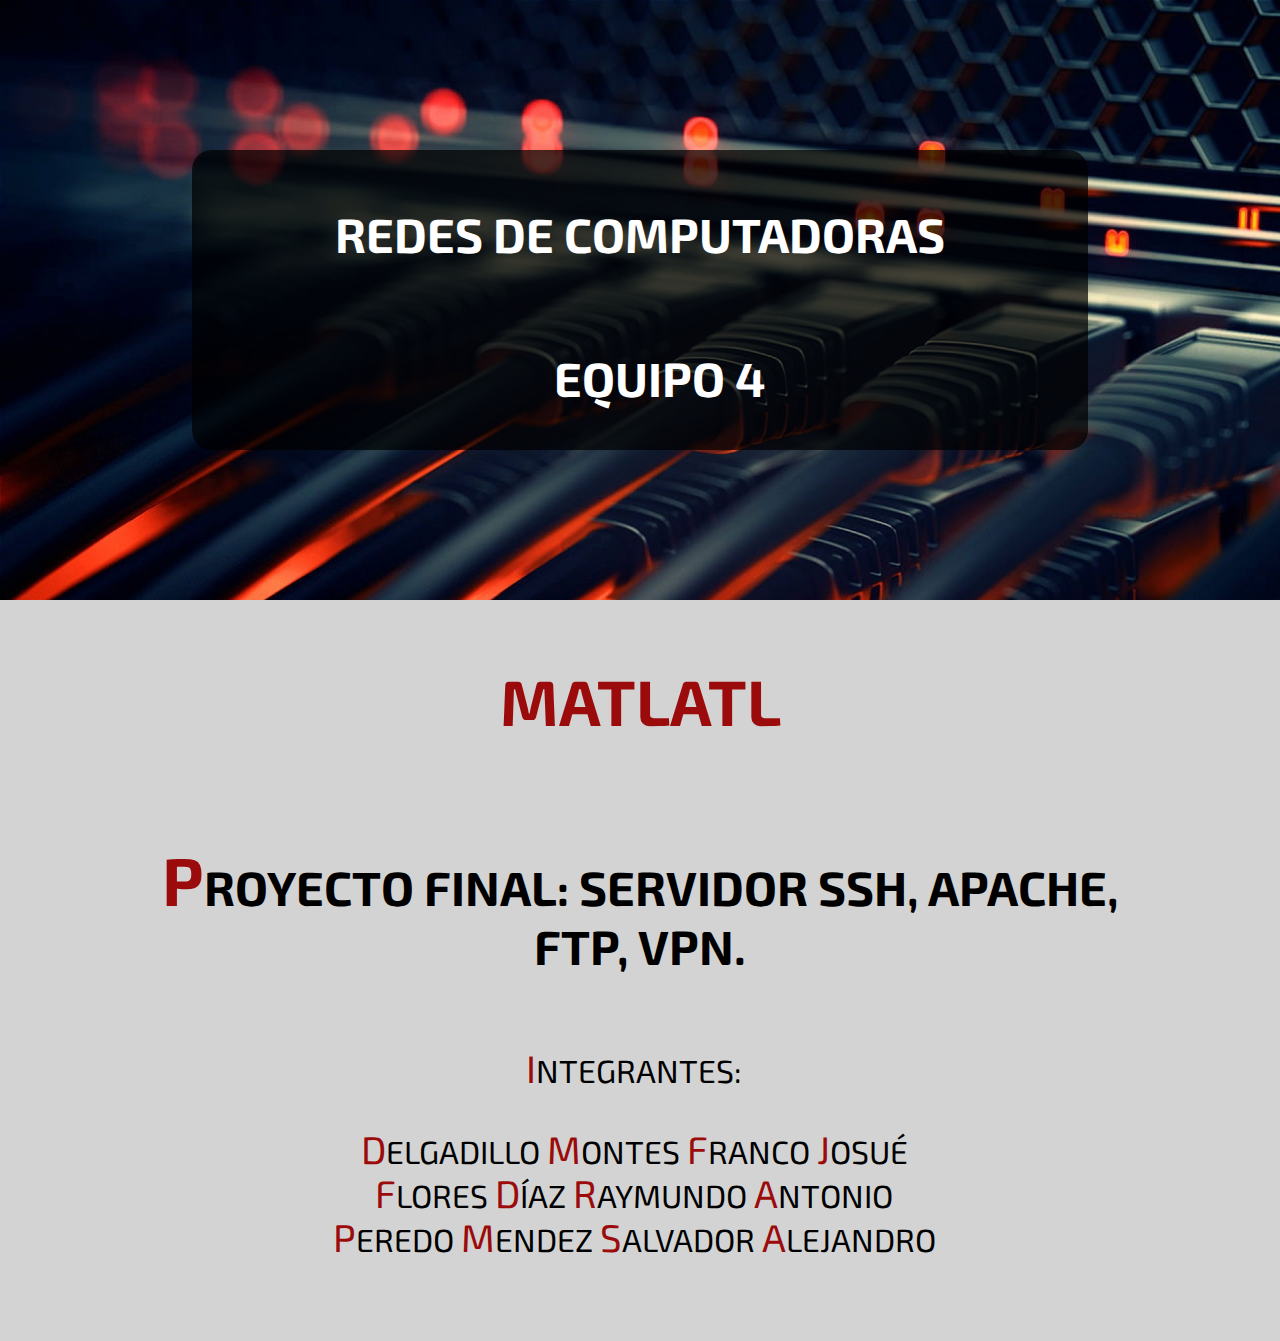
==== version2/index.html @ 7e9431e0 "Nueva pagina" ====
<!DOCTYPE html>
<html lang="en">
<head>
    <meta charset="UTF-8">
    <meta name="viewport" content="width=device-width, initial-scale=1.0">
    <link rel="stylesheet" href="style.css">
    <link rel="stylesheet" href="normalize.css">

    <!-- FUENTES -->
    <link rel="preconnect" href="https://fonts.gstatic.com">
<link href="https://fonts.googleapis.com/css2?family=Exo+2:ital,wght@1,900&display=swap" rel="stylesheet"> 
<link rel="preconnect" href="https://fonts.gstatic.com">
<link href="https://fonts.googleapis.com/css2?family=Exo+2:ital,wght@0,600;1,900&display=swap" rel="stylesheet">
    <title>MATLATL</title>
</head>
<body>
    <!-- DIV PARA SECCION PRINCIPAL-->
    <div class="principal">
        <div class="title">
            <pre class="letras">
REDES DE COMPUTADORAS

    EQUIPO 4
            </pre>
        </div>
    </div>

    <div>
        <ul class="seccion2">
            <li>
                <p class="nombre">MATLATL</p>
            </li>
        </ul>
    </div>

    <div class="equipo">
            <h2 class="presentacion">PROYECTO FINAL:
SERVIDOR SSH, APACHE, FTP, VPN.</h2>
<pre class="pre">
<span class="span">I</span>NTEGRANTES:

<span class="span">D</span>ELGADILLO <span class="span">M</span>ONTES <span class="span">F</span>RANCO <span class="span">J</span>OSUÉ
<span class="span">F</span>LORES <span class="span">D</span>ÍAZ <span class="span">R</span>AYMUNDO <span class="span">A</span>NTONIO
<span class="span">P</span>EREDO <span class="span">M</span>ENDEZ <span class="span">S</span>ALVADOR <span class="span">A</span>LEJANDRO
</pre>
    </div>
</body>
</html>
---- version2/style.css ----
html {
    scroll-behavior: smooth;
}

body {
    background: lightgray;
    font-family: sans-serif;
}

/* DISPOSITIVOS GRADES MIN DE 981px */
@media (min-width:981px){

    .principal {
        width: 100%;
        height: 600px;
        background-image: url(img/cable_ethernet.jpg);
        background-size: cover;
        display: flex;
    }

    .title {
        width: 70%;
        height: 300px;
        background:rgba(0, 0, 0, .7);
        margin-top: 150px;
        margin-left: 15%;
        border-radius: 20px;
        color: white;
        text-align: center;

    }

    .letras {
        line-height: 1.5;
        font-family: 'Exo 2', sans-serif;
        font-size: 3rem;
        font-weight: bold;
    }

    .seccion2 {
        margin-top: 0;
        margin-bottom: 0;
        padding-left: 0;
        list-style: none;
        display: flex;
        justify-content: space-evenly;
    }
    ul {
        text-decoration: none;
    }
    .nombre {
        font-family: 'Exo 2', sans-serif;
        text-decoration: none;
        font-size: 4rem;
        color:rgb(155, 11, 11);
        font-weight: bold;
    }

    .equipo {
        margin-left: 10%;
        width: 80%;
        height: 500px;
        background-image: url(img/rojo.png);
        background-size: cover;

        font-family: 'Exo 2', sans-serif;    
    }

    .presentacion {
        text-align: center;
        font-size: 3rem;
    }

    .presentacion::first-letter{
        font-size: 1.4em;
        color: rgb(155, 11, 11);
    }

    .pre {
        font-family: 'Exo 2', sans-serif;
        font-size: 2rem;
        display: inline-block;
        margin-left: 20%;
        text-align: center;
    }

    .span {
        font-size: 1.2em;
        color:rgb(155, 11, 11);
    }

}


/* DISPOSITIVOS MEDIANOS*/
@media (max-width:981px){
    .principal {
        width: 100%;
        height: 500px;
        background-image: url(img/cable_ethernet.jpg);
        background-size: cover;
        padding-top: 100px;
    }

    .title {
        width: 70%;
        height: 200px;
        background:rgba(0, 0, 0, .7);
        margin-left: 15%;
        border-radius: 20px;
        color: white;
        text-align: center;
    }

    .letras {
        line-height: 2;
        font-family: 'Exo 2', sans-serif;
        font-size: 2rem;
    }

    .seccion2 {
        margin-top: 0;
        margin-bottom: 0;
        padding-left: 0;
        list-style: none;
        display: flex;
        justify-content: space-evenly;
    }
    ul {
        text-decoration: none;
    }
    .nombre {
        font-family: 'Exo 2', sans-serif;
        text-decoration: none;
        font-size: 2rem;
        color:rgb(155, 11, 11);
        font-weight: bold;
        padding: .5em;
        border-radius: 10px;
    }

    .equipo {
        margin-left: 10%;
        width: 80%;
        height: 500px;
        background-image: url(img/rojo.png);
        background-size: cover;
        font-family: 'Exo 2', sans-serif;    
    }

    .presentacion {
        text-align: center;
        font-size: 2rem;
    }

    .presentacion::first-letter{
        font-size: 1.4em;
        color: rgb(155, 11, 11);
    }

    .pre {
        font-family: 'Exo 2', sans-serif;
        font-size: 1.5rem;
        display: block;
        text-align: center;
    }

    .span {
        font-size: 1.2em;
        color:rgb(155, 11, 11);
    }
}


/* DISPOSITIVOS PEQUEÑOS */
@media (max-width:622px){
    .principal {
        width: 100%;
        height: 300px;
        background-image: url(img/cable_ethernet.jpg);
        background-size: cover;
        padding-top: 100px;
    }
    .title {
        width: 70%;
        height: 100px;
        background:rgba(0, 0, 0, .7);
        margin-left: 15%;
        border-radius: 20px;
        color: white;
        text-align: center;
    }

    .letras {
        
        font-family: 'Exo 2', sans-serif;
        font-size: 1rem;
    }

    .equipo {
        margin-left: 5%;
        width: 90%;
        height: 500px;
        background-image: url(img/rojo.png);
        background-size: cover;

        font-family: 'Exo 2', sans-serif;    
    }

    .presentacion {
        text-align: center;
        font-size: 1.5rem;
    }

    .presentacion::first-letter{
        font-size: 1.4em;
        color: rgb(155, 11, 11);
    }

    .pre {
        font-family: 'Exo 2', sans-serif;
        font-size: 1rem;
        display: block;
        text-align: center;
    }

    .span {
        font-size: 1em;
        color:rgb(155, 11, 11);
    }
}
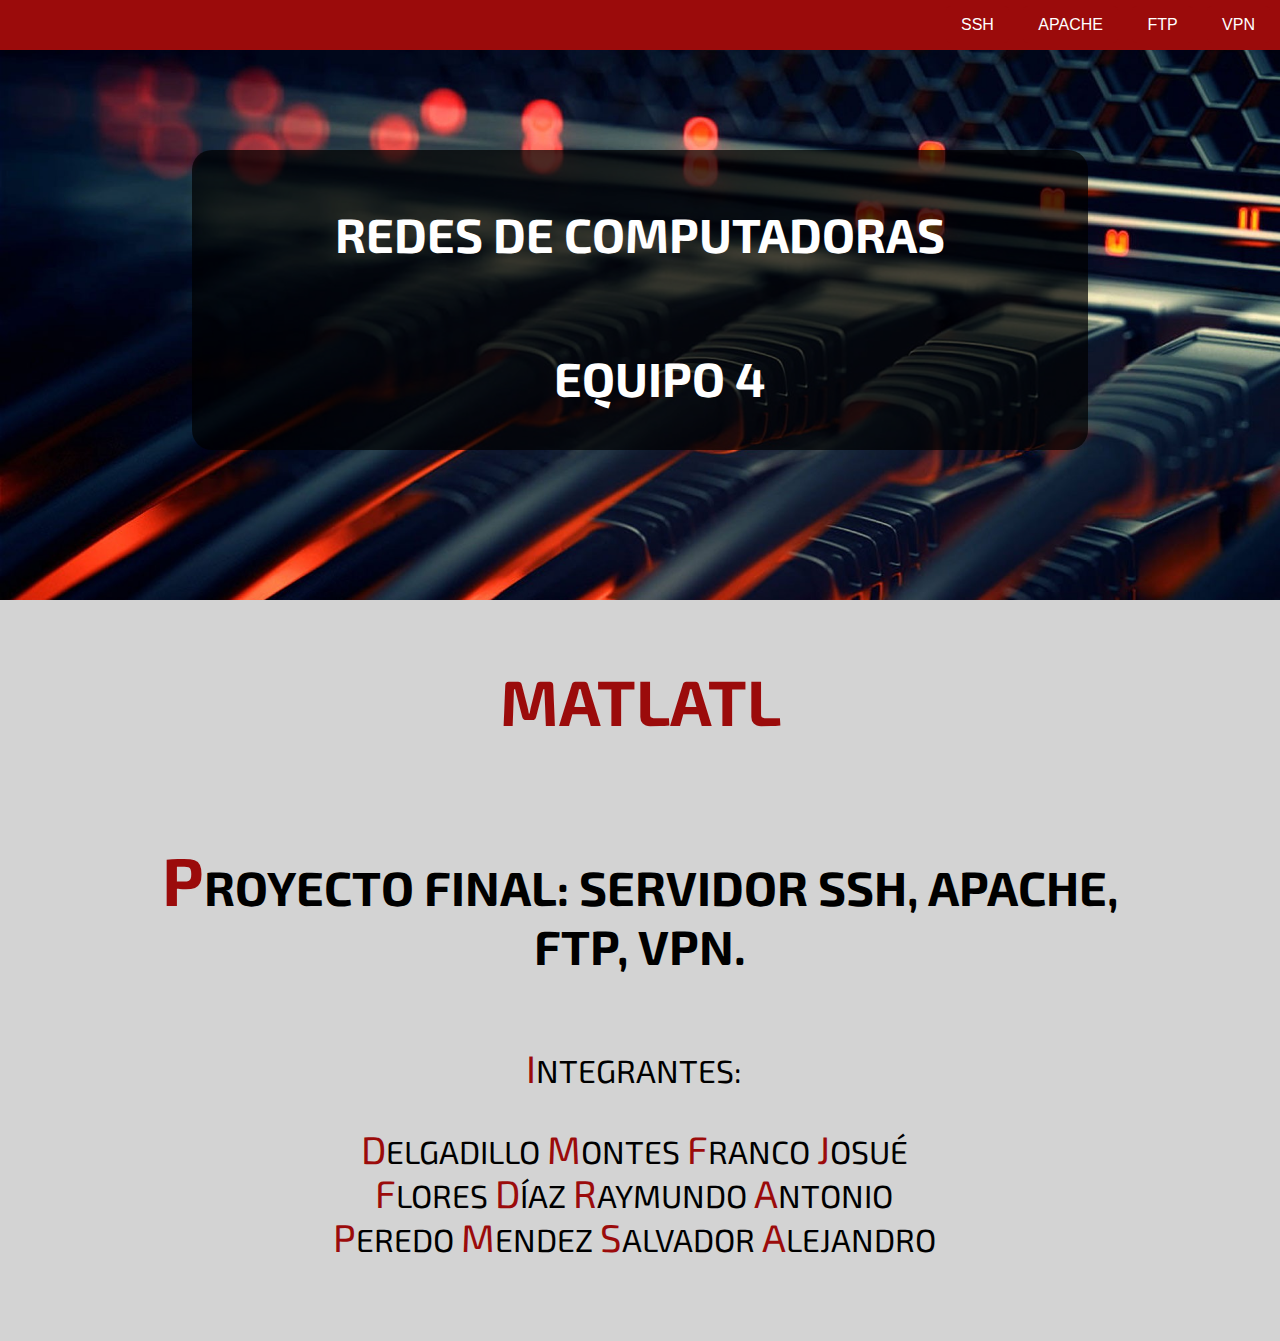
==== commit 7669e9c6: "Modales" ====
--- a/version2/index.html
+++ b/version2/index.html
@@ -14,6 +14,58 @@
     <title>MATLATL</title>
 </head>
 <body>
+    <nav class="nav">
+        <ul>
+            <li class="elementos">
+                <input type="checkbox" id="btn-modal">
+                <label for="btn-modal" class="lbl-modal">SSH</label>
+                <!-- MODAL -->
+                <div class="modal">
+                    <div class="contenedor">
+                        <header>SSH</header>
+                        <label for="btn-modal">X</label>
+                        <div class="contenido">Lorem ipsum dolor sit amet consectetur adipisicing elit. Alias quos est harum distinctio dolorum libero magni dignissimos repudiandae rerum molestias nesciunt doloremque incidunt vel, sunt quam maxime. Exercitationem, aliquid odio.</div>
+                    </div>
+                </div>
+            </li>
+            <li class="elementos">
+                <input type="checkbox" id="btn-modalDos">
+                <label for="btn-modalDos" class="lbl-modal2">APACHE</label>
+                <!-- MODAL -->
+                <div class="modal2">
+                    <div class="contenedor">
+                        <header>APACHE</header>
+                        <label for="btn-modalDos">X</label>
+                        <div class="contenido"></div>
+                    </div>
+                </div>
+            </li>
+            <li class="elementos">
+                <input type="checkbox" id="btn-modalTres">
+                <label for="btn-modalTres" class="lbl-modal3">FTP</label>
+                <!-- MODAL -->
+                <div class="modal3">
+                    <div class="contenedor">
+                        <header>FTP</header>
+                        <label for="btn-modalTres">X</label>
+                        <div class="contenido"></div>
+                    </div>
+                </div>
+            </li>
+            <li class="elementos">
+                <input type="checkbox" id="btn-modalCuatro">
+                <label for="btn-modalCuatro" class="lbl-modal4">VPN</label>
+                <!-- MODAL -->
+                <div class="modal4">
+                    <div class="contenedor">
+                        <header>VPN</header>
+                        <label for="btn-modalCuatro">X</label>
+                        <div class="contenido"></div>
+                    </div>
+                </div>
+            </li>
+        </ul>
+    </nav>
     <!-- DIV PARA SECCION PRINCIPAL-->
     <div class="principal">
         <div class="title">
--- a/version2/style.css
+++ b/version2/style.css
@@ -6,6 +6,136 @@
     background: lightgray;
     font-family: sans-serif;
 }
+
+/* NAVEGADOR */
+.nav {
+    position: fixed;
+    width: 100%;
+    display: flex;
+    justify-content: right;
+    background: rgb(155, 11, 11);
+}
+
+.elementos {
+    display: inline;
+}
+
+.link {
+    font-family: 'Exo 2', sans-serif;
+    padding: 20px;
+    line-height: 3;
+    margin-top: 10px;
+    margin-right: 40px;
+    text-decoration: none;
+    color: white;
+    border-radius: 5px;
+}
+
+.link:hover {
+    background: rgb(116, 8, 8);
+}
+
+/* MODAL */
+.modal, .modal2, .modal3, .modal4 {
+    width: 100%;
+    height: 100vh;
+    display: flex;
+    justify-content: center;
+    align-items: center;
+    border-radius: 10px;
+
+    position: fixed;
+    top: 0;
+    left: 0;
+    background: rgba(0, 0, 0, .5);
+    transition: all 500ms ease;
+    opacity: 0;
+    visibility: hidden;
+}
+
+/* MODAL SSH */
+#btn-modal:checked ~ .modal {
+    opacity: 1;
+    visibility: visible;
+}
+
+#btn-modalDos:checked ~ .modal2 {
+    opacity: 1;
+    visibility: visible;
+}
+
+#btn-modalTres:checked ~ .modal3 {
+    opacity: 1;
+    visibility: visible;
+}
+
+#btn-modalCuatro:checked ~ .modal4 {
+    opacity: 1;
+    visibility: visible;
+}
+
+.contenedor {
+    width: 400px;
+    height: 400px;
+    margin: auto;
+    background: lightgrey;
+    box-shadow: 1px 7px 25px rgba(0, 0, 0, .7);
+    transition: all 500ms ease;
+    position: relative;
+    transform: translateY(-30%);
+}
+
+#btn-modal:checked ~ .modal .contenedor{
+    transform: translateY(0%);
+}
+
+#btn-modalDos:checked ~ .modal2 .contenedor{
+    transform: translateY(0%);
+}
+
+#btn-modalTres:checked ~ .modal3 .contenedor{
+    transform: translateY(0%);
+}
+
+#btn-modalCuatro:checked ~ .modal4 .contenedor{
+    transform: translateY(0%);
+}
+
+.contenedor header {
+    padding: 10px;
+    background: rgb(155, 11, 11);
+    color: white;
+}
+
+.contenedor label {
+    position: absolute;
+    top: 10px;
+    right: 10px;
+    color: white;
+    font-size: 15px;
+    cursor: pointer;
+}
+
+.contenido {
+    padding: 10px;
+}
+
+#btn-modal, #btn-modalDos, #btn-modalTres, #btn-modalCuatro {
+    display: none;
+}
+.lbl-modal, .lbl-modal2, .lbl-modal3, .lbl-modal4 {
+    margin-right: 10px;
+    color: white;
+    background: rgb(155, 11, 11);
+    padding: 10px 15px;
+    border-radius: 5px;
+    cursor: pointer;
+}
+
+.lbl-modal:hover,.lbl-modal2:hover, .lbl-modal3:hover, .lbl-modal4:hover {
+    background: rgb(114, 8, 8);
+}
+
 
 /* DISPOSITIVOS GRADES MIN DE 981px */
 @media (min-width:981px){
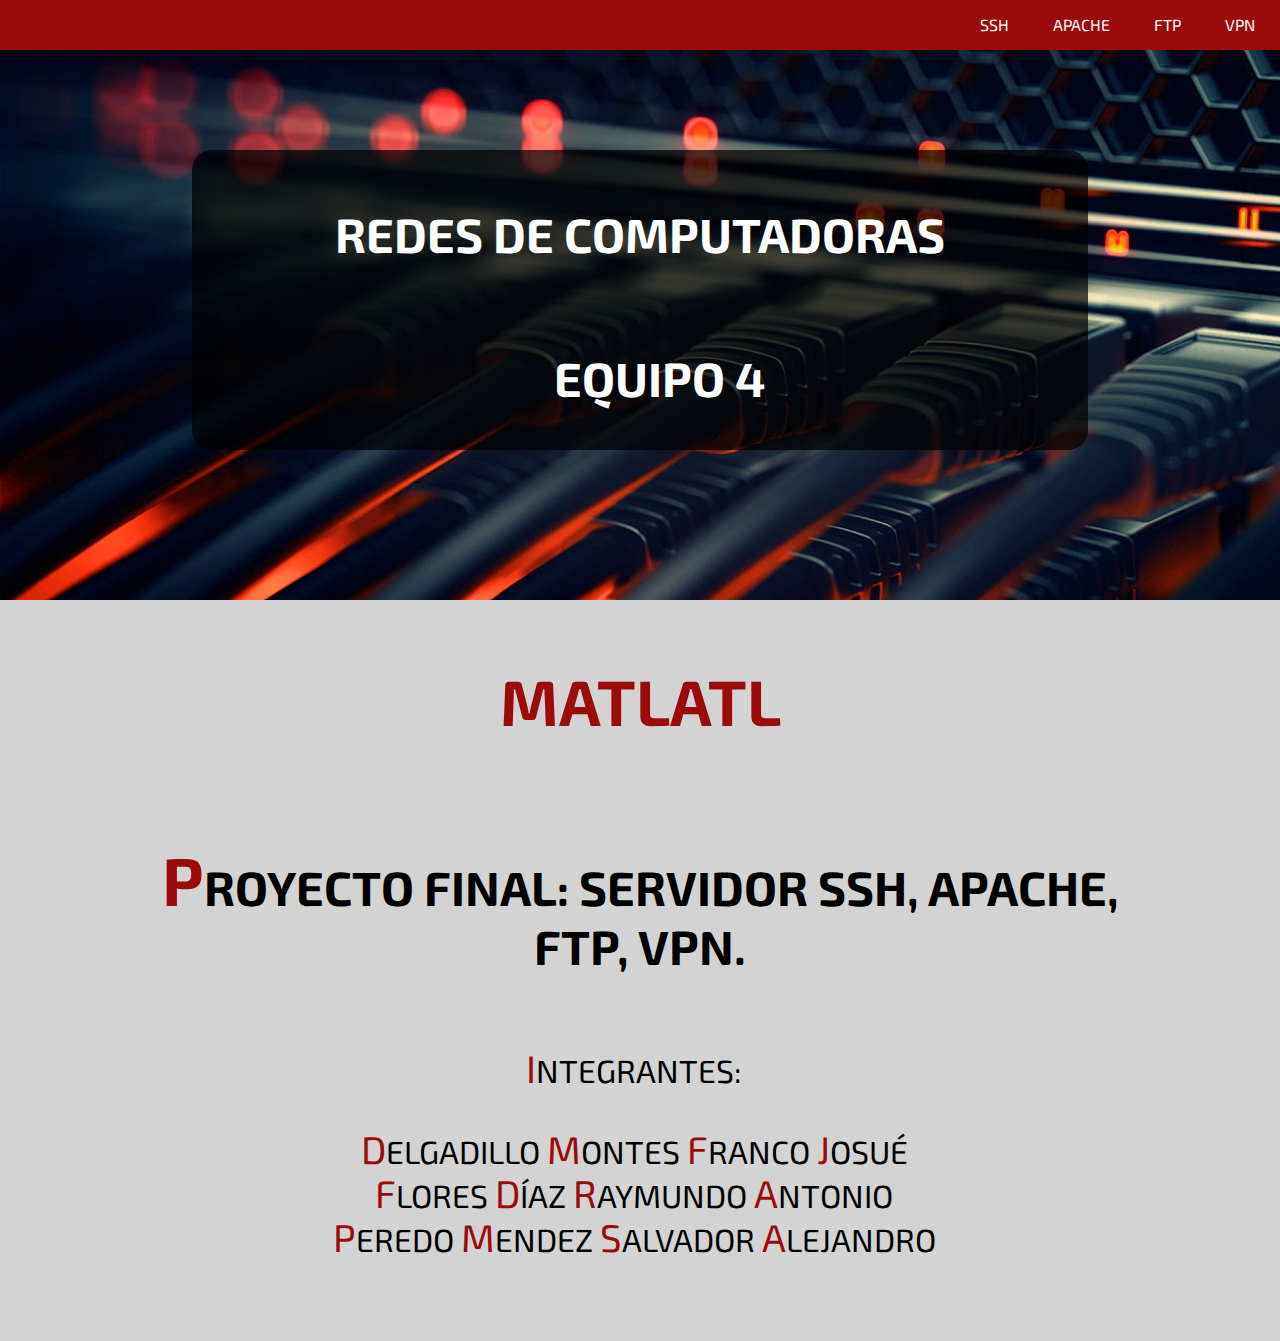
==== commit 4d14f46f: "Modales terminados" ====
--- a/version2/index.html
+++ b/version2/index.html
@@ -24,7 +24,31 @@
                     <div class="contenedor">
                         <header>SSH</header>
                         <label for="btn-modal">X</label>
-                        <div class="contenido">Lorem ipsum dolor sit amet consectetur adipisicing elit. Alias quos est harum distinctio dolorum libero magni dignissimos repudiandae rerum molestias nesciunt doloremque incidunt vel, sunt quam maxime. Exercitationem, aliquid odio.</div>
+                        <div class="contenido">
+                            <p class = "parrafos">
+                                SSH o Secure Shell, es un protocolo de administración remota que le permite a los usuarios controlar y modificar sus servidores remotos a través de Internet a través de un mecanismo de autenticación.
+                            </p>
+                            <p class="subtitulo">
+                                ¿CÓMO FUNCIONA EL SSH?
+                            </p>
+                            <p class="parrafos">
+                                En el sistema operativo que te encuentres es muy sencillo conectarte medieante el protocolo SSH a tu servidor. Si utilizas Windows, deberas utilizar un cliente SSH para abrir conexiones SSH. El cliente más popular es PuTTY.   
+                            </p>
+                            <p class="parrafos">
+                                Deberás dirigirte a tu terminal y realizar el siguiente procedimiento que consta de tres partes distintas:
+                            </p>
+                            <div class="codigo">
+                                <p class="textoCodigo">ssh {user}@{host}</p>
+                            </div>
+                            <p class="parrafos">
+                                El comando de la clave SSH le indica a tu sistema que desea abrir una conexión de Shell Segura y cifrada. <span> {user}</span> representa la  cuenta a la que deseas acceder. <span> {host}</span>  hace referencia al equipo que quieres acceder. esto puede ser una direccion IP o un nombre de dominio.
+                            </p>
+                            <!--
+                            <div class="imagen">
+                                <img src="/img/conectar-via-ssh.png" alt="">
+                            </div>
+                            -->
+                        </div>
                     </div>
                 </div>
             </li>
@@ -36,7 +60,21 @@
                     <div class="contenedor">
                         <header>APACHE</header>
                         <label for="btn-modalDos">X</label>
-                        <div class="contenido"></div>
+                        <div class="contenido">
+                            <p class="parrafos">
+                                Apache HTTP Server es un software de servidor web gratuito y de código abierto para plataformas Unix con el cual se ejecutan el 46% de los sitios web de todo el mundo. Es mantenido y desarrollado por la Apache Software Foundation.
+                            </p>
+                            <p class="parrafos">
+                                Le permite a los propietarios de sitios web servir contenido en la web, de ahí el nombre de «servidor web». Es uno de los servidores web más antiguos y confiables, con la primera versión lanzada hace más de 20 años, en 1995.
+                            </p>
+                            <p class="subtitulo">
+                                ¿CÓMO FUNCIONA EL SERVIDOR WEB APACHE?
+                            </p>
+                            <p class="parrafos">
+                                Aunque llamamos a Apache un servidor web, no es un servidor físico, sino un software que se ejecuta en un servidor. Su trabajo es establecer una conexión entre un servidor y los navegadores de los visitantes del sitio web (Firefox, Google Chrome, Safari, etc.) mientras envían archivos entre ellos (estructura cliente-servidor). Apache es un software multiplataforma, por lo cual funciona tanto en servidores Unix como en Windows.
+                            </p>
+                            
+                        </div>
                     </div>
                 </div>
             </li>
@@ -48,7 +86,15 @@
                     <div class="contenedor">
                         <header>FTP</header>
                         <label for="btn-modalTres">X</label>
-                        <div class="contenido"></div>
+                        <div class="contenido">
+                            <p class="parrafos">
+                                Protocolo de transferencia de archivos (FTP, por sus siglas en inglés) es un método rudimentario para trasladar archivos de una ubicación en la red a otra. FTP surgió en los primeros días de las redes, antes que las redes modernas de Protocolo de Internet (IP) basadas en TCP a principios de los 80.
+                            </p>
+                            <p class="parrafos">
+                                FTP funciona con un modelo de cliente y servidor. Los archivos se suben desde un cliente FTP a un servidor FTP donde una aplicación o cliente pueden accederlos. El servidor FTP funciona con un daemon que está pendiente de solicitudes FTP de clientes.
+                            </p>
+                            <img src="/img/ftp-diagram.png" alt="" class="imagen">
+                        </div>
                     </div>
                 </div>
             </li>
@@ -60,7 +106,20 @@
                     <div class="contenedor">
                         <header>VPN</header>
                         <label for="btn-modalCuatro">X</label>
-                        <div class="contenido"></div>
+                        <div class="contenido">
+                            <p class="parrafos">
+                                OpenVPN es un cliente/servidor VPN (red privada virtual) multiplataforma. Es compatible con sistemas operativos Microsoft Windows, GNU/Linux, macOS e incluso tiene aplicaciones gratuitas para Android y iOS. Otro punto fuerte de OpenVPN es que algunos fabricantes de routers lo están incorporando en sus equipos, por lo que tendremos la posibilidad de configurar un servidor OpenVPN en nuestro router.
+                            </p>
+                            <p class="subtitulo">
+                                ¿QUÉ ES OPEN VPN?
+                            </p>
+                            <p class="parrafos">
+                                OpenVPN es un software basada en software libre que nos permite levantar una red privada virtual (VPN), para conectarnos de manera remota al servidor. 
+                            </p>
+                            <p class="parrafos">
+                                Algunas características muy importantes de OpenVPN son que soporta una amplia configuración, tanto para mejorar el rendimiento como también la seguridad. Está basado en SSL/TLS, por tanto, podremos crear certificados digitales para la autenticación de los clientes VPN, además, también podríamos autenticarnos con certificados más un usuario/contraseña que agreguemos al sistema. 
+                            </p>
+                        </div>
                     </div>
                 </div>
             </li>
--- a/version2/style.css
+++ b/version2/style.css
@@ -4,7 +4,7 @@
 
 body {
     background: lightgray;
-    font-family: sans-serif;
+    font-family: 'Exo 2', sans-serif;
 }
 
 /* NAVEGADOR */
@@ -75,8 +75,8 @@
 }
 
 .contenedor {
-    width: 400px;
-    height: 400px;
+    width: 600px;
+    height: 90vh;
     margin: auto;
     background: lightgrey;
     box-shadow: 1px 7px 25px rgba(0, 0, 0, .7);
@@ -118,6 +118,37 @@
 
 .contenido {
     padding: 10px;
+}
+
+.parrafos {
+    text-align: justify;
+}
+
+.parrafos span {
+    font-family: monospace;
+    font-size: 1.1em;
+}
+
+.subtitulo {
+    font-size: 1.3em;
+    text-transform: uppercase;
+}
+
+.codigo {
+    padding-top: 1px;
+    padding-bottom: 1px;
+    padding-left: 15px;
+    margin-left: 20px;
+    margin-right: 20px;
+    border-radius: 5px;
+    background: rgb(182, 182, 182);
+}
+
+.imagen {
+    display: block;
+    margin-left: auto;
+    margin-right: auto;
+    width: 300px;
 }
 
 #btn-modal, #btn-modalDos, #btn-modalTres, #btn-modalCuatro {
